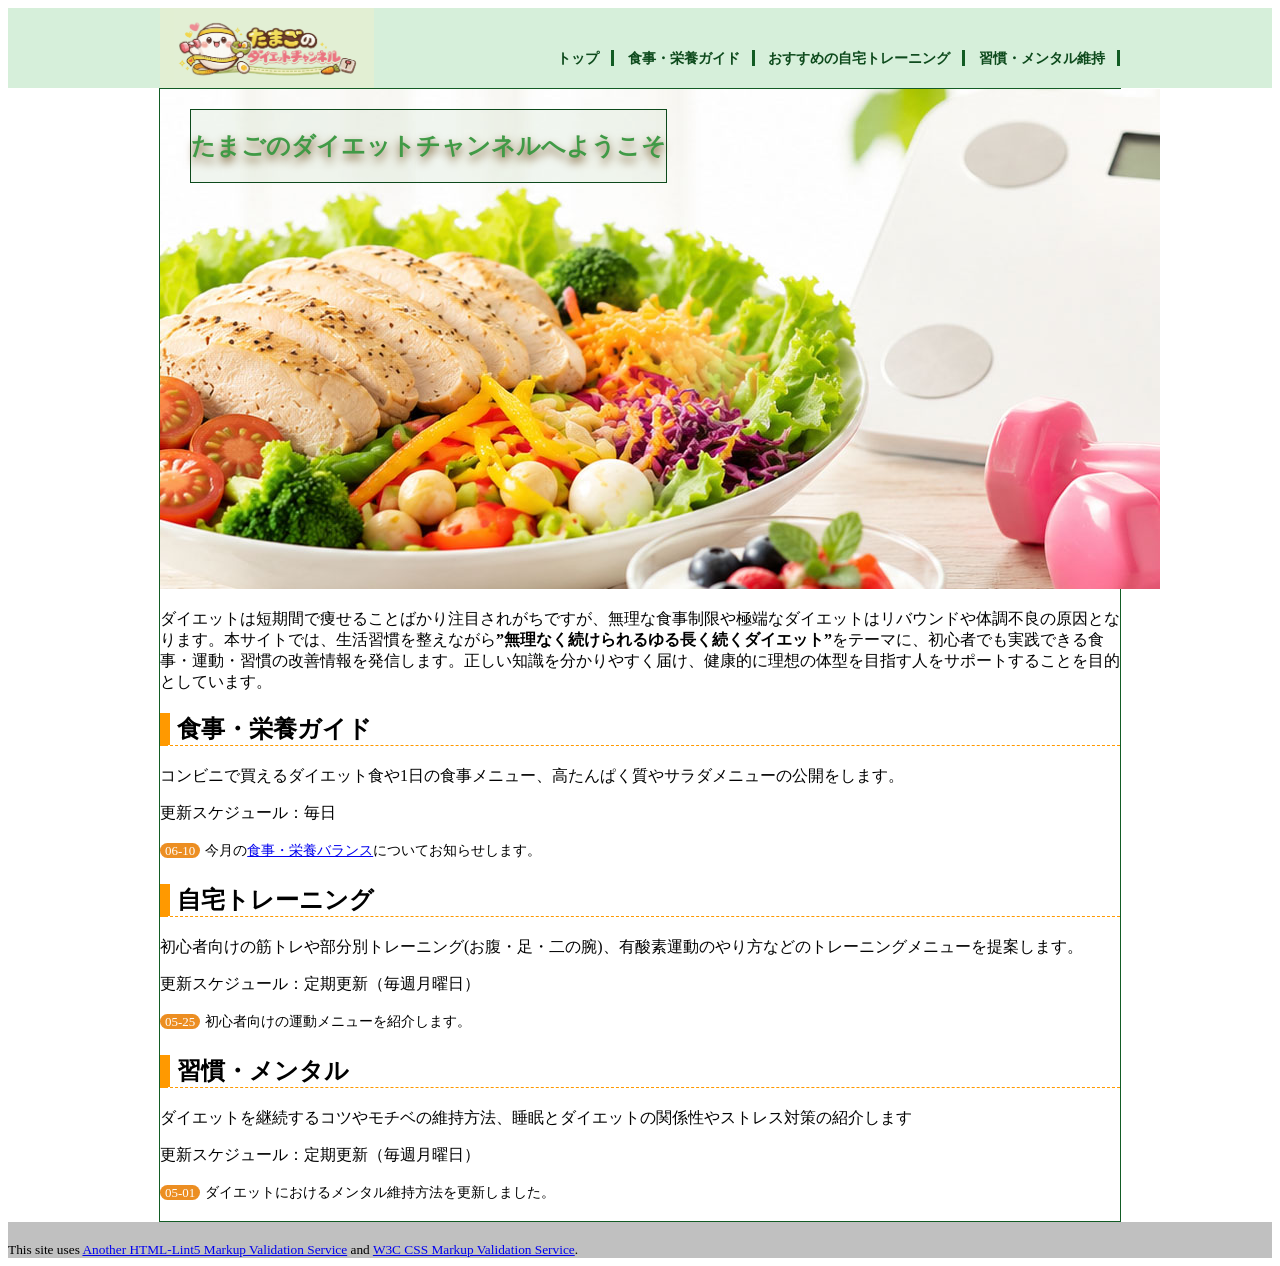
==== index.html @ cb82b715 "Add files via upload" ====
<!DOCTYPE html>
<html lang="ja">

<head>
    <meta charset="UTF-8">
    <title>トップページ：たまごのダイエットチャンネル</title>
    <link rel="stylesheet" href="CSS/mystyle.css">
    <meta name="description" content="玉子のダイエットチャンネルは痩せたいと考えている人に向けたサイトです。ダイエットにおける大切な知識を配信しています。">
    <meta name="viewport" content="width=device-width">
    <style>
        footer {
            background-color: #c0c0c0;
        }
    </style>
</head>

<body>
    <header>
        <div class="header-in">
        <!-- トップページのロゴ画像 -->
         <img src="img/rogo.png" width="300" height="123" alt="たまごのダイエットチャンネルロゴ">
        <nav>
         <ul>
            <li><a href="index.html">トップ</a></li>
            <li><a href="contents1.html">食事・栄養ガイド</a></li>
            <li><a href="contents2.html">おすすめの自宅トレーニング</a></li>
            <li><a href="contents3.html">習慣・メンタル維持</a></li>
        </ul>
        </nav>
        </div>
        </header>
    <article>
        <!--validatorエラー対策-->
        <h1 class="dummy"></h1>
        <img src="img/image.jpg" width="1000" height="500" alt="ダイエットのイメージ画像">
        <div class="catch">
        <h1>たまごのダイエットチャンネルへようこそ</h1>
        </div>
        <p>ダイエットは短期間で痩せることばかり注目されがちですが、無理な食事制限や極端なダイエットはリバウンドや体調不良の原因となります。本サイトでは、生活習慣を整えながら<strong>”無理なく続けられるゆる長く続くダイエット”</strong>をテーマに、初心者でも実践できる食事・運動・習慣の改善情報を発信します。正しい知識を分かりやすく届け、健康的に理想の体型を目指す人をサポートすることを目的としています。</p>
        <div class="navy">
            <section>
                <h2>食事・栄養ガイド</h2>
                <p>コンビニで買えるダイエット食や1日の食事メニュー、高たんぱく質やサラダメニューの公開をします。</p>
                   <span class="red"> 更新スケジュール：毎日</span>
                <ul>
                    <li><time datetime="2026-06-10"> 06-10</time>今月の<a href="contents1.html">食事・栄養バランス</a>についてお知らせします。</li>
                </ul>
            </section>
            <section>
                <h2>自宅トレーニング</h2>
                <p>初心者向けの筋トレや部分別トレーニング(お腹・足・二の腕)、有酸素運動のやり方などのトレーニングメニューを提案します。</p>
                   <span class="red"> 更新スケジュール：定期更新（毎週月曜日）</span>
                <ul>
                    <li><time datetime="2026-05-25">05-25</time>初心者向けの運動メニューを紹介します。</li>
                </ul>
                </section>
            <section>
                <h2>習慣・メンタル</h2>
                <p>ダイエットを継続するコツやモチベの維持方法、睡眠とダイエットの関係性やストレス対策の紹介します</p>
                   <span class="red"> 更新スケジュール：定期更新（毎週月曜日）</span>
                <ul>
                    <li><time datetime="2026-05-01">05-01</time>ダイエットにおけるメンタル維持方法を更新しました。</li>
                </ul>
                </section>
        </div>
    </article>
    <footer>
        <br><small>This site uses <a href="http://www.htmllint.net/html-lint/htmllint.html#" target="_blank">
Another HTML-Lint5 Markup Validation Service</a>
and <a href="http://jigsaw.w3.org/css-validator/#validate_by_upload" target="_blank"> W3C CSS
Markup Validation Service</a>.</small>
    </footer>
</body>

</html>
---- CSS/mystyle.css ----
@charset "utf-8";
 
 h1{
     color: rgb(64, 154, 70);
    font-size:150%;
    text-align: left;
 }

.sub-h2{
	font-size:120%;
	border-bottom: 1px dashed #0d4a1c;
	border-left: 10px solid #0d4a1c;
	padding-left: 7px;
}

h2{
    font-size:150%;
    border-bottom: 1px dashed #ff9900;
	border-left: 10px solid #ff9900;
	padding-left: 7px;
}

.dummy{
	margin: 0;
}

article{
	position: relative;
	clear: both;
	width: 960px;
    margin-left: auto;
	margin-right: auto;
	border: 1px solid #125c24;
}

.catch{
	position: absolute;
	top: 20px;
	left: 30px;
	color: #ffffff;
    text-shadow: 0px 5px 10px #6e4d1b;
	background-color: rgba(187, 208, 182, 0.2);
	border: 1px solid #0d4a1c;
}

header{
	background-color: #d6efda;
	color: #0d4a1c;
}

.header-in{
	display: flex;
	align-items: center;
	justify-content: space-between;
}

header img{
	height: 80px;
	width:auto
}

ul{
	list-style-type: none;
	padding-left: 0;
	font-size: 90%;
	line-height: 1.8;
}

ul time{
	background-color: #ec8e22;
	color: #ffffff;
	border-radius: 9px;
	font-size: 90%;
	padding-left: 5px;
	padding-right: 5px;
	margin-right: 5px;
}


nav ul{
     font-weight: bold;
	 text-align: right;
	 padding-top: 26px;
	 padding-bottom: 5px;
	 margin: 0;
}

nav li{
    display: inline;
	padding-left: 10px;
	padding-right: 12px;
	border-right: solid #125c24;
}

header img{
	float: left;
}

.header-in{
     width: 960px;
	 margin-left: auto;
	 margin-right: auto;
}

.sub-h1{
	background: linear-gradient(to left,#ffffff,#dcdcdc);
	padding-top:  5px;
	padding-left: 10px;
	border-left: 15px solid#0d4a1c;
}

.point-list{
	border: 1px solid green;
	list-style-image: url(../img/list.gif);
	font-weight: bold;
	margin-left: 30px;
}

.point-img{
	box-shadow: 0px 0px 10px 3px #aaaaaa;
	border-radius: 10px;
	float: right;
	margin-left: 20px;
	margin-bottom: 10px;
}

/*プリント出力*/
@media print{
	.catch{
		color:#000000;
		text-shadow: none;
	}
	footer{
		color: #000000;
	}
}

.sentou{
	clear: both;
	text-align: right;
}

ol li{
	display: inline ;
	margin-right: 5px;
	font-size: 80%;
}

ol {
	padding-left: 0;
}


.page {
	padding-left: 10px;
	padding-right: 10px;
}

nav ul a{
	text-decoration: none;
	color: #0d4a1c;
}

nav ul a:hover{
	color: #ffcc00;
}

nav ul a:active{
	color: #f57c2b;
}

/* 959px以下の場合 */
@media(max-width:959px){
	header img{
		float: none;
	}
	
    nav ul{
	text-align: left;
	padding: 0;
	margin-left: 10px;
    }
    article{
	width: auto;
    }

    article img{
	max-width: 100%;
	height: auto;
    }

    .header-in {
	width: auto;
    }  
}


/*600px以下の場合*/
@media(max-width:600px){
	nav li{
		font-size: 75%;
		padding-left: 2px;
		padding-right: 2px;
	}

	footer{
		font-size: 75%;
	}

	.catch{
		top: 5px;
		left: 10px;
	}
	.point-img {
		float: none;
	}
}

.training-info{
	margin: 15px 0;
	padding-left:  20px;
}

.training-info li{
	margin-bottom:  8px;
	line-height: 1.8;
}
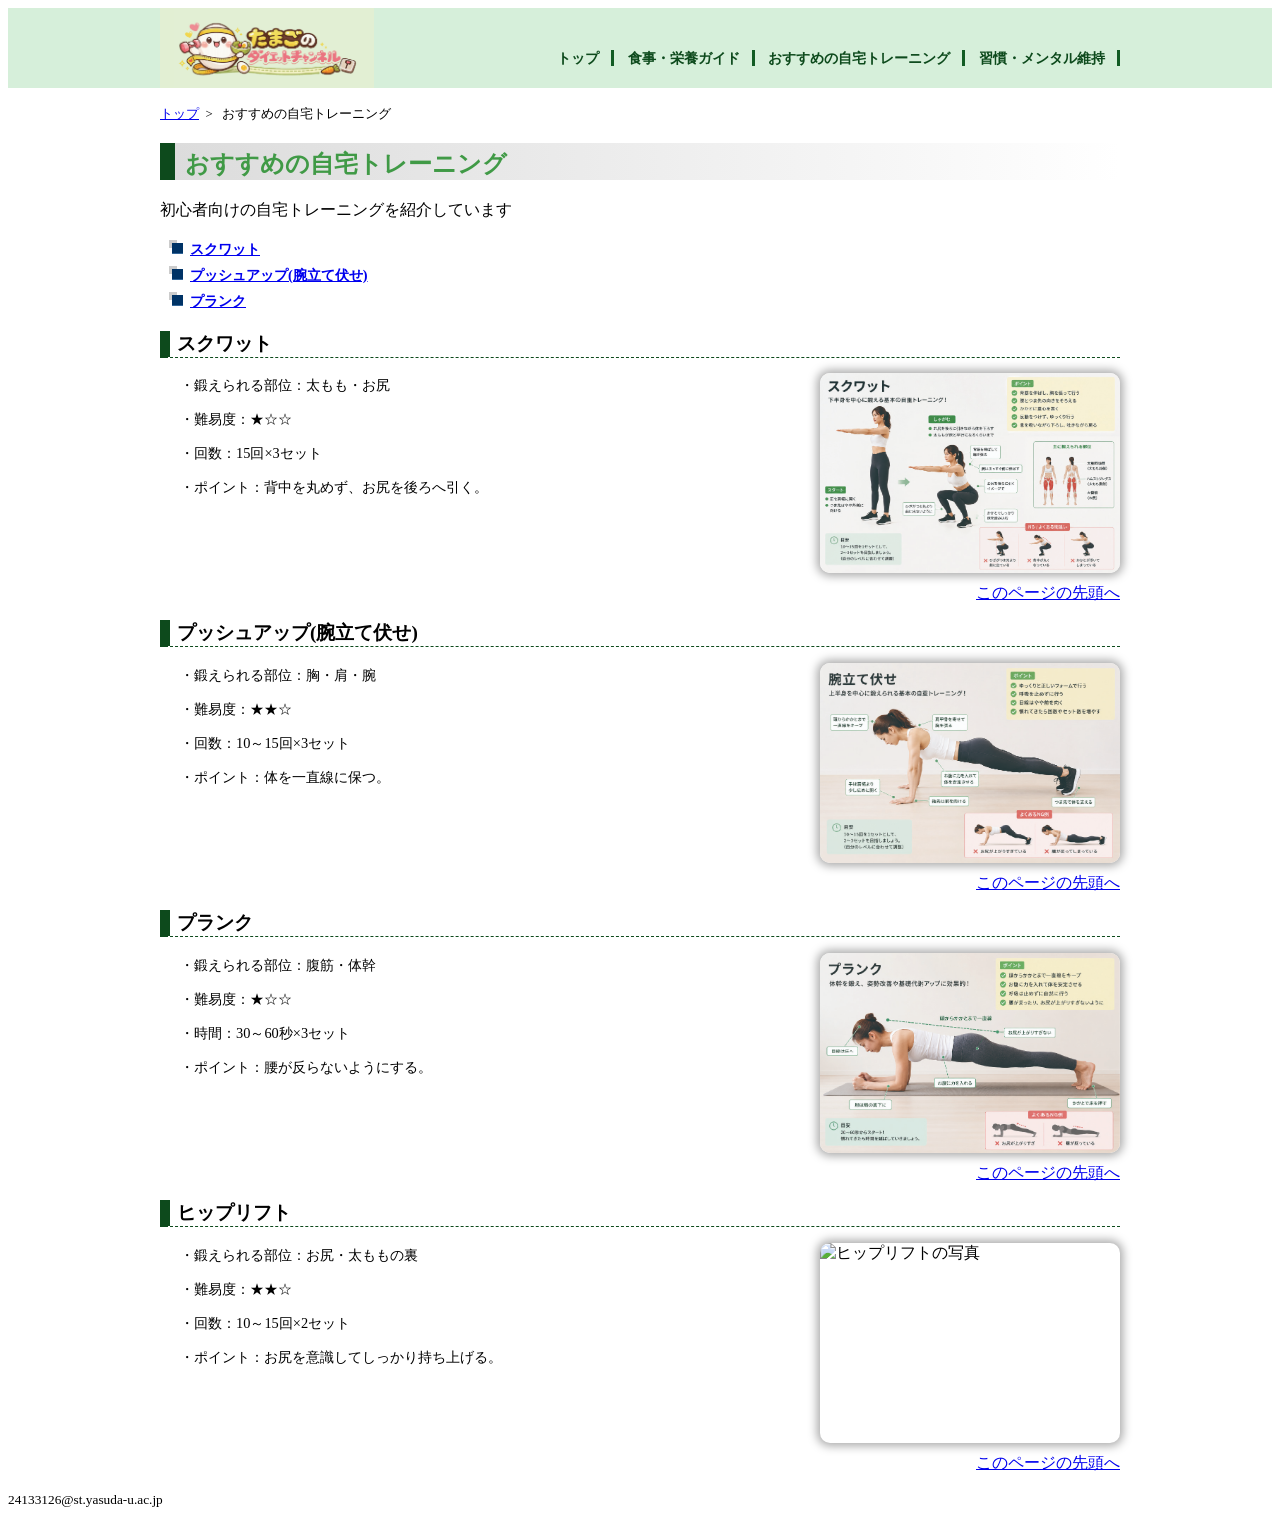
==== commit 64d668f8: "Add files via upload" ====
--- a/index.html
+++ b/index.html
@@ -2,74 +2,89 @@
 <html lang="ja">
 
 <head>
-    <meta charset="UTF-8">
-    <title>トップページ：たまごのダイエットチャンネル</title>
-    <link rel="stylesheet" href="CSS/mystyle.css">
-    <meta name="description" content="玉子のダイエットチャンネルは痩せたいと考えている人に向けたサイトです。ダイエットにおける大切な知識を配信しています。">
-    <meta name="viewport" content="width=device-width">
-    <style>
-        footer {
-            background-color: #c0c0c0;
-        }
-    </style>
+   <meta charset="UTF-8">
+   <title>おすすめの自宅トレーニング：たまごのダイエットチャンネル</title>
+   <link rel="stylesheet" href="css/mystyle.css">
+   <meta name="description" content="おすすめの自宅トレーニングのページです。お家でできる簡単なトレーニングを紹介しています。">
+   <meta name="viewport" content="width=device-width">
 </head>
 
 <body>
-    <header>
-        <div class="header-in">
-        <!-- トップページのロゴ画像 -->
-         <img src="img/rogo.png" width="300" height="123" alt="たまごのダイエットチャンネルロゴ">
-        <nav>
-         <ul>
-            <li><a href="index.html">トップ</a></li>
-            <li><a href="contents1.html">食事・栄養ガイド</a></li>
-            <li><a href="contents2.html">おすすめの自宅トレーニング</a></li>
-            <li><a href="contents3.html">習慣・メンタル維持</a></li>
-        </ul>
-        </nav>
-        </div>
-        </header>
-    <article>
-        <!--validatorエラー対策-->
-        <h1 class="dummy"></h1>
-        <img src="img/image.jpg" width="1000" height="500" alt="ダイエットのイメージ画像">
-        <div class="catch">
-        <h1>たまごのダイエットチャンネルへようこそ</h1>
-        </div>
-        <p>ダイエットは短期間で痩せることばかり注目されがちですが、無理な食事制限や極端なダイエットはリバウンドや体調不良の原因となります。本サイトでは、生活習慣を整えながら<strong>”無理なく続けられるゆる長く続くダイエット”</strong>をテーマに、初心者でも実践できる食事・運動・習慣の改善情報を発信します。正しい知識を分かりやすく届け、健康的に理想の体型を目指す人をサポートすることを目的としています。</p>
-        <div class="navy">
-            <section>
-                <h2>食事・栄養ガイド</h2>
-                <p>コンビニで買えるダイエット食や1日の食事メニュー、高たんぱく質やサラダメニューの公開をします。</p>
-                   <span class="red"> 更新スケジュール：毎日</span>
-                <ul>
-                    <li><time datetime="2026-06-10"> 06-10</time>今月の<a href="contents1.html">食事・栄養バランス</a>についてお知らせします。</li>
-                </ul>
-            </section>
-            <section>
-                <h2>自宅トレーニング</h2>
-                <p>初心者向けの筋トレや部分別トレーニング(お腹・足・二の腕)、有酸素運動のやり方などのトレーニングメニューを提案します。</p>
-                   <span class="red"> 更新スケジュール：定期更新（毎週月曜日）</span>
-                <ul>
-                    <li><time datetime="2026-05-25">05-25</time>初心者向けの運動メニューを紹介します。</li>
-                </ul>
-                </section>
-            <section>
-                <h2>習慣・メンタル</h2>
-                <p>ダイエットを継続するコツやモチベの維持方法、睡眠とダイエットの関係性やストレス対策の紹介します</p>
-                   <span class="red"> 更新スケジュール：定期更新（毎週月曜日）</span>
-                <ul>
-                    <li><time datetime="2026-05-01">05-01</time>ダイエットにおけるメンタル維持方法を更新しました。</li>
-                </ul>
-                </section>
-        </div>
+   <header>
+    <div class="header-in">
+        <a href="index.html" id="pagetop">
+           <img src="img/rogo.png" width="300" height="123" alt="たまごのダイエットチャンネル">
+        </a>
+           <nav>
+           <ul>
+               <li><a href="index.html">トップ</a></li>
+               <li><a href="contents1.html">食事・栄養ガイド</a></li>
+               <li><a href="contents2.html">おすすめの自宅トレーニング</a></li>
+               <li><a href="contents3.html">習慣・メンタル維持</a></li>
+            </ul>
+            </nav>
+    </div>
+    </header>
+    <article class="page">
+  <ol>
+            <li><a href="index.html">トップ</a>&nbsp;&nbsp;&gt;</li>
+            <li>おすすめの自宅トレーニング</li>
+        </ol>
+
+<h1 class="sub-h1">おすすめの自宅トレーニング</h1>
+<p>初心者向けの自宅トレーニングを紹介しています</p>
+<ul class="point-list" >
+   <li><a href="#point1">スクワット</a></li>
+   <li><a href="#point2">プッシュアップ(腕立て伏せ)</a></li>
+   <li><a href="#point3">プランク</a></li>
+</ul>
+<section>
+   <h2  class="sub-h2" id="point1">スクワット</h2>
+   <img class="point-img" src="img/sukuwatto.jpg" width="300" height="200" alt="スクワットの写真">
+   <ul class="training-info">
+      <li>・鍛えられる部位：太もも・お尻</li>
+      <li>・難易度：★☆☆</li>
+      <li>・回数：15回×3セット</li>
+      <li>・ポイント：背中を丸めず、お尻を後ろへ引く。</li>
+   </ul>
+   <p class="sentou"><a href="#pagetop">このページの先頭へ</a></p>
+</section>
+<section>
+   <h2 class="sub-h2" id="point2">プッシュアップ(腕立て伏せ)</h2>
+   <img class="point-img" src="img/udetate.jpg" width="300" height="200" alt="プッシュアップの写真">
+    <ul class="training-info">
+      <li>・鍛えられる部位：胸・肩・腕</li>
+      <li>・難易度：★★☆</li>
+      <li>・回数：10～15回×3セット</li>
+      <li>・ポイント：体を一直線に保つ。</li>
+   </ul>
+   <p class="sentou"><a href="#pagetop">このページの先頭へ</a></p>
+</section>
+<section>
+   <h2 class="sub-h2" id="point3">プランク</h2>
+   <img class="point-img" src="img/puranku.jpg" width="300" height="200" alt="プランクの写真">
+   <ul class="training-info">
+      <li>・鍛えられる部位：腹筋・体幹</li>
+      <li>・難易度：★☆☆</li>
+      <li>・時間：30～60秒×3セット</li>
+      <li>・ポイント：腰が反らないようにする。</li>
+   </ul>
+   <p class="sentou"><a href="#pagetop">このページの先頭へ</a></p>
+</section>
+<section>
+   <h2 class="sub-h2" id="point3">ヒップリフト</h2>
+   <img class="point-img" src="img/hippuappu.jpg" width="300" height="200" alt="ヒップリフトの写真">
+   <ul class="training-info">
+      <li>・鍛えられる部位：お尻・太ももの裏</li>
+      <li>・難易度：★★☆</li>
+      <li>・回数：10～15回×2セット</li>
+      <li>・ポイント：お尻を意識してしっかり持ち上げる。</li>
+   </ul>
+   <p class="sentou"><a href="#pagetop">このページの先頭へ</a></p>
+</section>
     </article>
-    <footer>
-        <br><small>This site uses <a href="http://www.htmllint.net/html-lint/htmllint.html#" target="_blank">
-Another HTML-Lint5 Markup Validation Service</a>
-and <a href="http://jigsaw.w3.org/css-validator/#validate_by_upload" target="_blank"> W3C CSS
-Markup Validation Service</a>.</small>
-    </footer>
+<footer>
+ <small>24133126@st.yasuda-u.ac.jp</small>
+</footer>
 </body>
-
 </html>
--- a/css/mystyle.css
+++ b/css/mystyle.css
@@ -0,0 +1,224 @@
+@charset "utf-8";
+ 
+ h1{
+     color: rgb(64, 154, 70);
+    font-size:150%;
+    text-align: left;
+ }
+
+.sub-h2{
+	font-size:120%;
+	border-bottom: 1px dashed #0d4a1c;
+	border-left: 10px solid #0d4a1c;
+	padding-left: 7px;
+}
+
+h2{
+    font-size:150%;
+    border-bottom: 1px dashed #ff9900;
+	border-left: 10px solid #ff9900;
+	padding-left: 7px;
+}
+
+.dummy{
+	margin: 0;
+}
+
+article{
+	position: relative;
+	clear: both;
+	width: 960px;
+    margin-left: auto;
+	margin-right: auto;
+}
+
+.catch{
+	position: absolute;
+	top: 20px;
+	left: 30px;
+	color: #ffffff;
+    text-shadow: 0px 5px 10px #6e4d1b;
+	background-color: rgba(187, 208, 182, 0.2);
+}
+
+header{
+	background-color: #d6efda;
+	color: #0d4a1c;
+}
+
+.header-in{
+	display: flex;
+	align-items: center;
+	justify-content: space-between;
+}
+
+header img{
+	height: 80px;
+	width:auto
+}
+
+ul{
+	list-style-type: none;
+	padding-left: 0;
+	font-size: 90%;
+	line-height: 1.8;
+}
+
+ul time{
+	background-color: #ec8e22;
+	color: #ffffff;
+	border-radius: 9px;
+	font-size: 90%;
+	padding-left: 5px;
+	padding-right: 5px;
+	margin-right: 5px;
+}
+
+
+nav ul{
+     font-weight: bold;
+	 text-align: right;
+	 padding-top: 26px;
+	 padding-bottom: 5px;
+	 margin: 0;
+}
+
+nav li{
+    display: inline;
+	padding-left: 10px;
+	padding-right: 12px;
+	border-right: solid #125c24;
+}
+
+header img{
+	float: left;
+}
+
+.header-in{
+     width: 960px;
+	 margin-left: auto;
+	 margin-right: auto;
+}
+
+.sub-h1{
+	background: linear-gradient(to left,#ffffff,#dcdcdc);
+	padding-top:  5px;
+	padding-left: 10px;
+	border-left: 15px solid#0d4a1c;
+}
+
+.point-list{
+	list-style-image: url(../img/list.gif);
+	font-weight: bold;
+	margin-left: 30px;
+}
+
+.point-img{
+	box-shadow: 0px 0px 10px 3px #aaaaaa;
+	border-radius: 10px;
+	float: right;
+	margin-left: 20px;
+	margin-bottom: 10px;
+}
+
+/*プリント出力*/
+@media print{
+	.catch{
+		color:#000000;
+		text-shadow: none;
+	}
+	footer{
+		color: #000000;
+	}
+}
+
+.sentou{
+	clear: both;
+	text-align: right;
+}
+
+ol li{
+	display: inline ;
+	margin-right: 5px;
+	font-size: 80%;
+}
+
+ol {
+	padding-left: 0;
+}
+
+
+.page {
+	padding-left: 10px;
+	padding-right: 10px;
+}
+
+nav ul a{
+	text-decoration: none;
+	color: #0d4a1c;
+}
+
+nav ul a:hover{
+	color: #ffcc00;
+}
+
+nav ul a:active{
+	color: #f57c2b;
+}
+
+/* 959px以下の場合 */
+@media(max-width:959px){
+	header img{
+		float: none;
+	}
+	
+    nav ul{
+	text-align: left;
+	padding: 0;
+	margin-left: 10px;
+    }
+    article{
+	width: auto;
+    }
+
+    article img{
+	max-width: 100%;
+	height: auto;
+    }
+
+    .header-in {
+	width: auto;
+    }  
+}
+
+
+/*600px以下の場合*/
+@media(max-width:600px){
+	nav li{
+		font-size: 75%;
+		padding-left: 2px;
+		padding-right: 2px;
+	}
+
+	footer{
+		font-size: 75%;
+	}
+
+	.catch{
+		top: 5px;
+		left: 10px;
+	}
+	.point-img {
+		float: none;
+	}
+}
+
+.training-info{
+	margin: 15px 0;
+	padding-left:  20px;
+}
+
+.training-info li{
+	margin-bottom:  8px;
+	line-height: 1.8;
+}
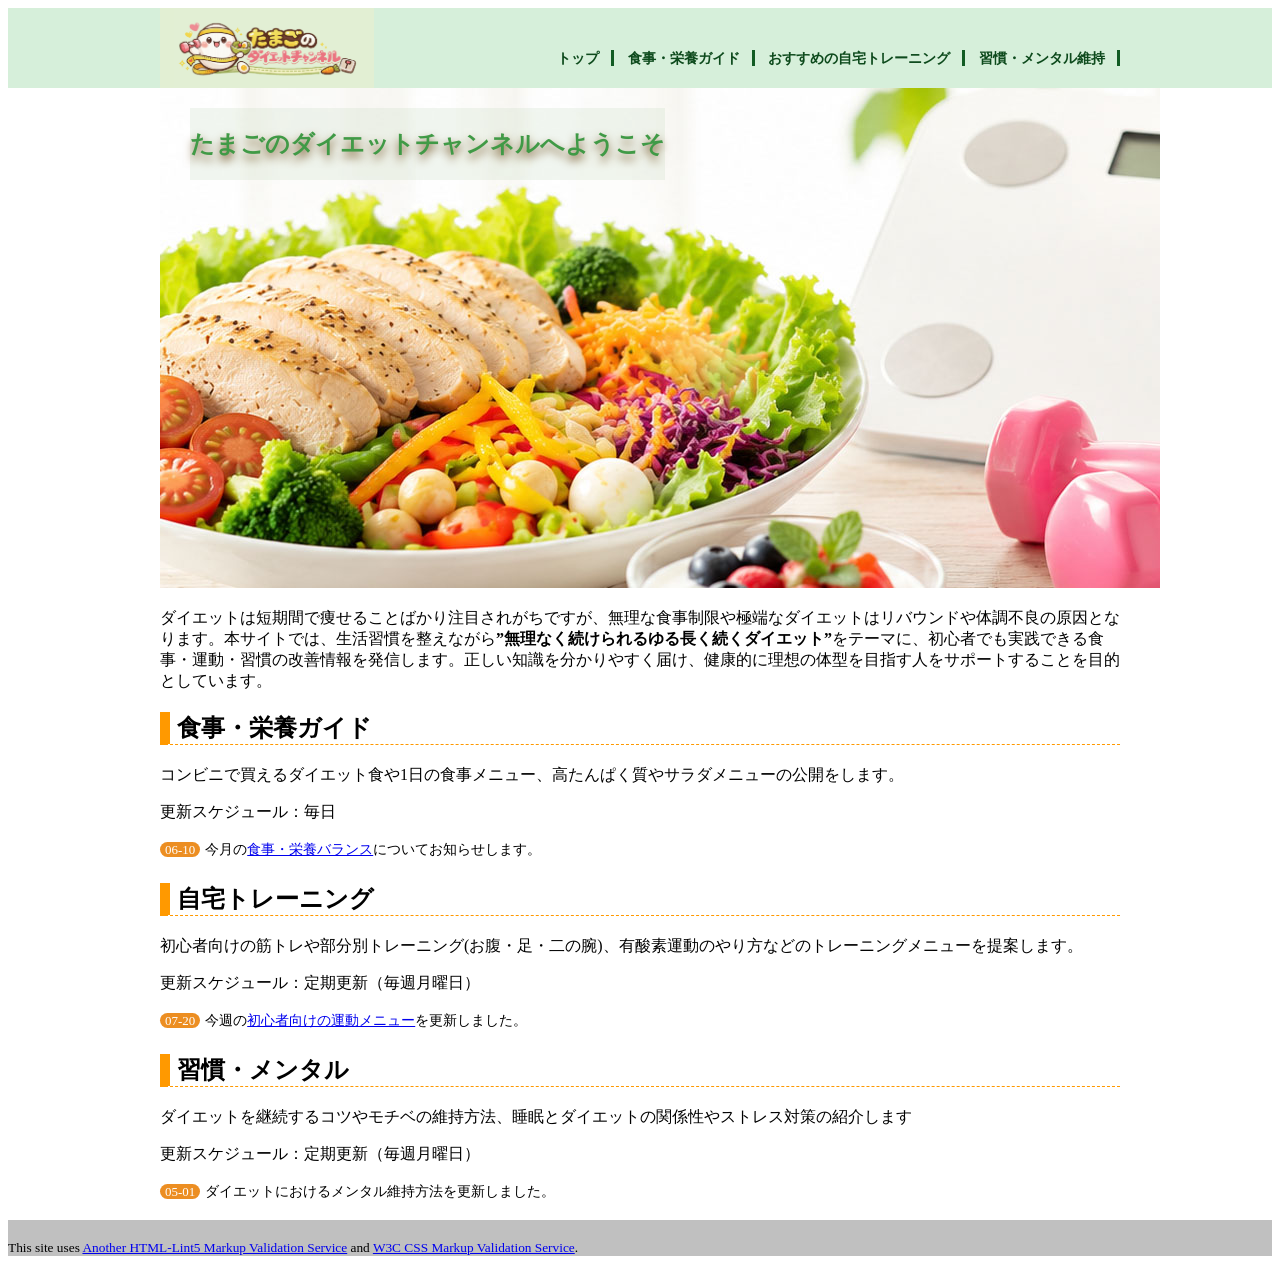
==== commit 0754fe15: "Add files via upload" ====
--- a/index.html
+++ b/index.html
@@ -2,89 +2,74 @@
 <html lang="ja">
 
 <head>
-   <meta charset="UTF-8">
-   <title>おすすめの自宅トレーニング：たまごのダイエットチャンネル</title>
-   <link rel="stylesheet" href="css/mystyle.css">
-   <meta name="description" content="おすすめの自宅トレーニングのページです。お家でできる簡単なトレーニングを紹介しています。">
-   <meta name="viewport" content="width=device-width">
+    <meta charset="UTF-8">
+    <title>トップページ：たまごのダイエットチャンネル</title>
+    <link rel="stylesheet" href="css/mystyle.css">
+    <meta name="description" content="玉子のダイエットチャンネルは痩せたいと考えている人に向けたサイトです。ダイエットにおける大切な知識を配信しています。">
+    <meta name="viewport" content="width=device-width">
+    <style>
+        footer {
+            background-color: #c0c0c0;
+        }
+    </style>
 </head>
 
 <body>
-   <header>
-    <div class="header-in">
-        <a href="index.html" id="pagetop">
-           <img src="img/rogo.png" width="300" height="123" alt="たまごのダイエットチャンネル">
-        </a>
-           <nav>
-           <ul>
-               <li><a href="index.html">トップ</a></li>
-               <li><a href="contents1.html">食事・栄養ガイド</a></li>
-               <li><a href="contents2.html">おすすめの自宅トレーニング</a></li>
-               <li><a href="contents3.html">習慣・メンタル維持</a></li>
-            </ul>
-            </nav>
-    </div>
-    </header>
-    <article class="page">
-  <ol>
-            <li><a href="index.html">トップ</a>&nbsp;&nbsp;&gt;</li>
-            <li>おすすめの自宅トレーニング</li>
-        </ol>
+    <header>
+        <div class="header-in">
+        <!-- トップページのロゴ画像 -->
+         <img src="img/rogo.png" width="300" height="123" alt="たまごのダイエットチャンネルロゴ">
+        <nav>
+         <ul>
+            <li><a href="index.html">トップ</a></li>
+            <li><a href="contents1.html">食事・栄養ガイド</a></li>
+            <li><a href="contents2.html">おすすめの自宅トレーニング</a></li>
+            <li><a href="contents3.html">習慣・メンタル維持</a></li>
+        </ul>
+        </nav>
+        </div>
+        </header>
+    <article>
+        <!--validatorエラー対策-->
+        <h1 class="dummy"></h1>
+        <img src="img/image.jpg" width="1000" height="500" alt="ダイエットのイメージ画像">
+        <div class="catch">
+        <h1>たまごのダイエットチャンネルへようこそ</h1>
+        </div>
+        <p>ダイエットは短期間で痩せることばかり注目されがちですが、無理な食事制限や極端なダイエットはリバウンドや体調不良の原因となります。本サイトでは、生活習慣を整えながら<strong>”無理なく続けられるゆる長く続くダイエット”</strong>をテーマに、初心者でも実践できる食事・運動・習慣の改善情報を発信します。正しい知識を分かりやすく届け、健康的に理想の体型を目指す人をサポートすることを目的としています。</p>
+        <div class="navy">
+            <section>
+                <h2>食事・栄養ガイド</h2>
+                <p>コンビニで買えるダイエット食や1日の食事メニュー、高たんぱく質やサラダメニューの公開をします。</p>
+                   <span class="red"> 更新スケジュール：毎日</span>
+                <ul>
+                    <li><time datetime="2026-06-10"> 06-10</time>今月の<a href="contents1.html">食事・栄養バランス</a>についてお知らせします。</li>
+                </ul>
+            </section>
+            <section>
+                <h2>自宅トレーニング</h2>
+                <p>初心者向けの筋トレや部分別トレーニング(お腹・足・二の腕)、有酸素運動のやり方などのトレーニングメニューを提案します。</p>
+                   <span class="red"> 更新スケジュール：定期更新（毎週月曜日）</span>
+                <ul>
+                    <li><time datetime="2026-05-25">07-20</time>今週の<a href="contents2.html">初心者向けの運動メニュー</a>を更新しました。</li>
+                </ul>
+                </section>
+            <section>
+                <h2>習慣・メンタル</h2>
+                <p>ダイエットを継続するコツやモチベの維持方法、睡眠とダイエットの関係性やストレス対策の紹介します</p>
+                   <span class="red"> 更新スケジュール：定期更新（毎週月曜日）</span>
+                <ul>
+                    <li><time datetime="2026-05-01">05-01</time>ダイエットにおけるメンタル維持方法を更新しました。</li>
+                </ul>
+                </section>
+        </div>
+    </article>
+    <footer>
+        <br><small>This site uses <a href="http://www.htmllint.net/html-lint/htmllint.html#" target="_blank">
+Another HTML-Lint5 Markup Validation Service</a>
+and <a href="http://jigsaw.w3.org/css-validator/#validate_by_upload" target="_blank"> W3C CSS
+Markup Validation Service</a>.</small>
+    </footer>
+</body>
 
-<h1 class="sub-h1">おすすめの自宅トレーニング</h1>
-<p>初心者向けの自宅トレーニングを紹介しています</p>
-<ul class="point-list" >
-   <li><a href="#point1">スクワット</a></li>
-   <li><a href="#point2">プッシュアップ(腕立て伏せ)</a></li>
-   <li><a href="#point3">プランク</a></li>
-</ul>
-<section>
-   <h2  class="sub-h2" id="point1">スクワット</h2>
-   <img class="point-img" src="img/sukuwatto.jpg" width="300" height="200" alt="スクワットの写真">
-   <ul class="training-info">
-      <li>・鍛えられる部位：太もも・お尻</li>
-      <li>・難易度：★☆☆</li>
-      <li>・回数：15回×3セット</li>
-      <li>・ポイント：背中を丸めず、お尻を後ろへ引く。</li>
-   </ul>
-   <p class="sentou"><a href="#pagetop">このページの先頭へ</a></p>
-</section>
-<section>
-   <h2 class="sub-h2" id="point2">プッシュアップ(腕立て伏せ)</h2>
-   <img class="point-img" src="img/udetate.jpg" width="300" height="200" alt="プッシュアップの写真">
-    <ul class="training-info">
-      <li>・鍛えられる部位：胸・肩・腕</li>
-      <li>・難易度：★★☆</li>
-      <li>・回数：10～15回×3セット</li>
-      <li>・ポイント：体を一直線に保つ。</li>
-   </ul>
-   <p class="sentou"><a href="#pagetop">このページの先頭へ</a></p>
-</section>
-<section>
-   <h2 class="sub-h2" id="point3">プランク</h2>
-   <img class="point-img" src="img/puranku.jpg" width="300" height="200" alt="プランクの写真">
-   <ul class="training-info">
-      <li>・鍛えられる部位：腹筋・体幹</li>
-      <li>・難易度：★☆☆</li>
-      <li>・時間：30～60秒×3セット</li>
-      <li>・ポイント：腰が反らないようにする。</li>
-   </ul>
-   <p class="sentou"><a href="#pagetop">このページの先頭へ</a></p>
-</section>
-<section>
-   <h2 class="sub-h2" id="point3">ヒップリフト</h2>
-   <img class="point-img" src="img/hippuappu.jpg" width="300" height="200" alt="ヒップリフトの写真">
-   <ul class="training-info">
-      <li>・鍛えられる部位：お尻・太ももの裏</li>
-      <li>・難易度：★★☆</li>
-      <li>・回数：10～15回×2セット</li>
-      <li>・ポイント：お尻を意識してしっかり持ち上げる。</li>
-   </ul>
-   <p class="sentou"><a href="#pagetop">このページの先頭へ</a></p>
-</section>
-    </article>
-<footer>
- <small>24133126@st.yasuda-u.ac.jp</small>
-</footer>
-</body>
 </html>
